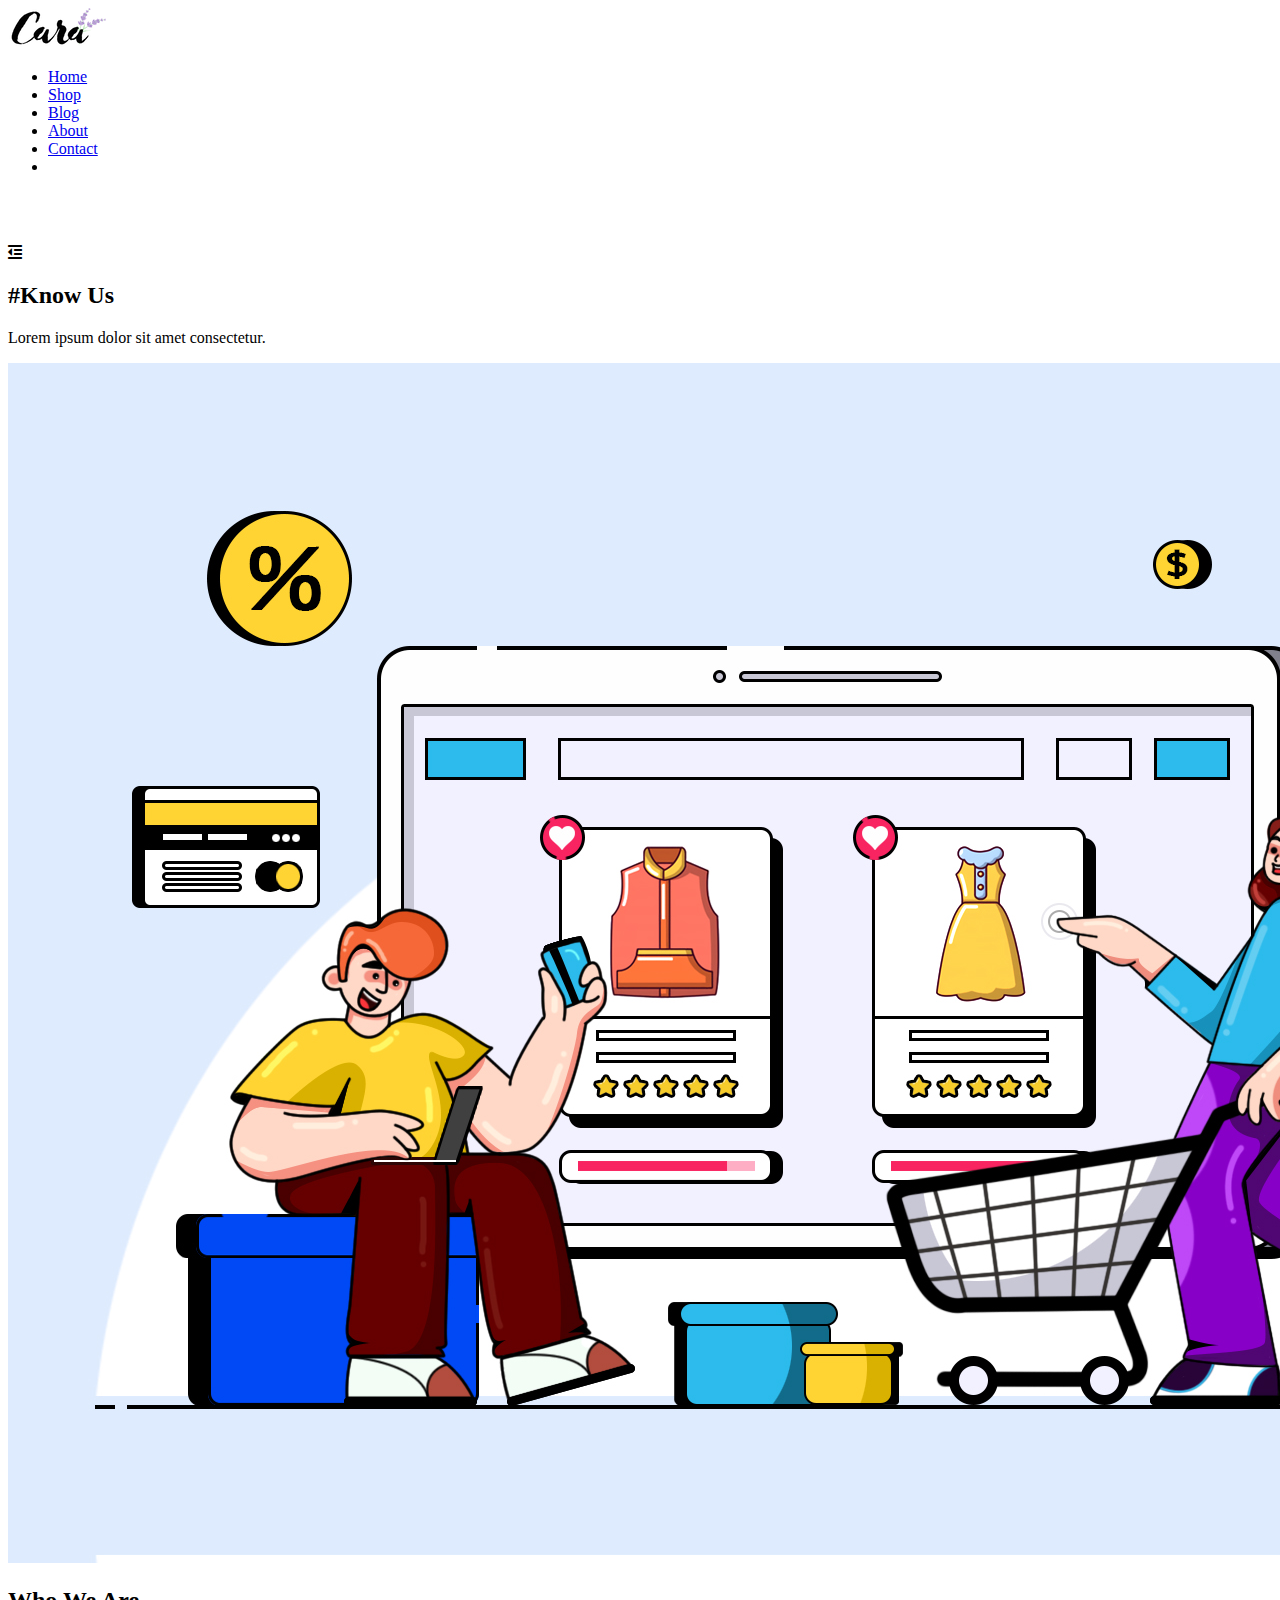
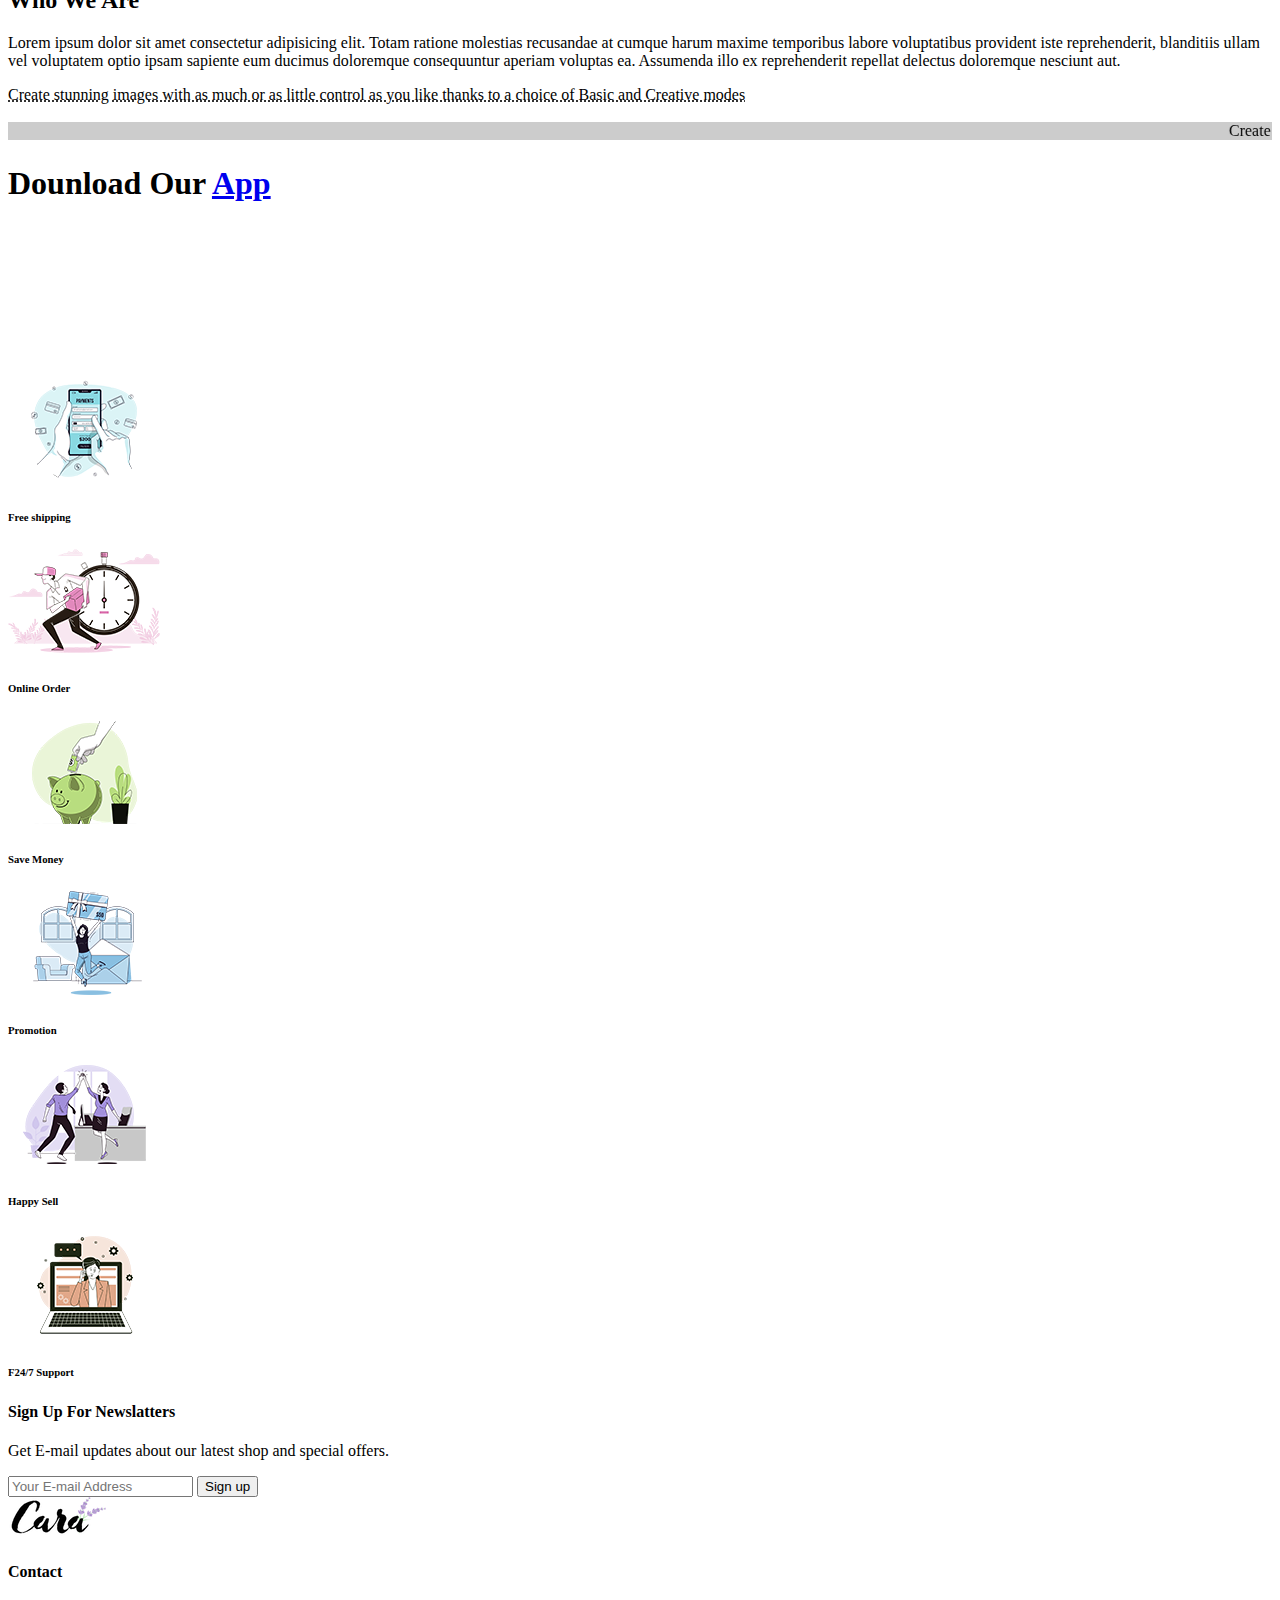
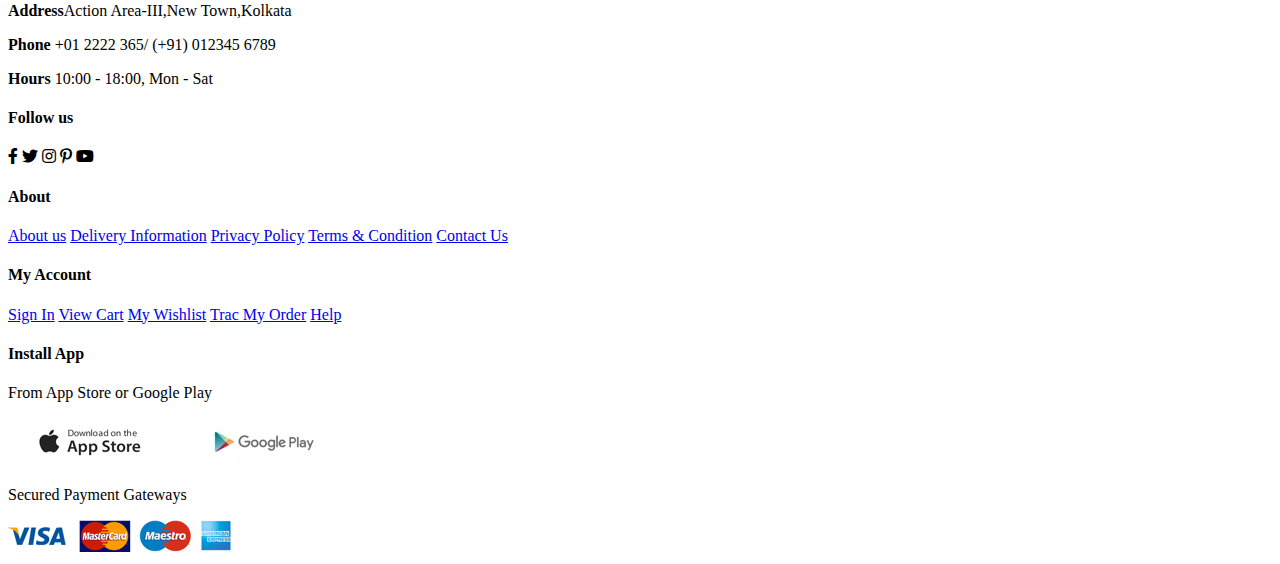
==== about.html @ 7c38bb24 "Added about.html bolg.html" ====
<!DOCTYPE html>
<html lang="en">
<head>
    <meta charset="UTF-8">
    <meta name="viewport" content="width=device-width, initial-scale=1.0">
    <title>E commerce</title>
    <link rel="stylesheet" href="https://pro.fontawesome.com/releases/v5.10.0/css/all.css" />
    <link rel="stylesheet" href="style.css">
</head>
<body>
    
    <section id="header">
        <a href="#" ><img src="img/logo.png" alt=""></a>
        <div>
            <ul id="navbar">
                <li><a href="index.html">Home</a></li>
                <li><a href="shop.html">Shop</a></li>
                <li><a href="blog.html">Blog</a></li>
                <li><a class="active" href="about.html">About</a></li>
                <li><a href="contact.html">Contact</a></li>
                <li id="lg-bag"><a href="cart.html"><i class="far fa-shopping-bag"></i></a></li>
                <a href="#" id="close"><i class="far fa-times"></i></a>
            </ul>
        </div>
        <div id="mobile">
            <p><a href="cart.html"><i class="far fa-shopping-bag"></i></a></p>
            <i id="bar" class="fa fa-outdent" aria-hidden="true"></i>
            
        </div>

    </section>

    <section id="page-header" class="about-header">
        <h2>#Know Us</h2>

        <p>Lorem ipsum dolor sit amet consectetur.</p>
        
    </section>

    <section id="about-head" class="section-p1">
        <img src="img/about/a6.jpg" alt="">
        <div>
            <h2>Who We Are</h2>
            <p>Lorem ipsum dolor sit amet consectetur adipisicing elit. Totam ratione molestias recusandae at cumque harum maxime temporibus labore voluptatibus provident iste reprehenderit, blanditiis ullam vel voluptatem optio ipsam sapiente eum ducimus doloremque consequuntur aperiam voluptas ea. Assumenda illo ex reprehenderit repellat delectus doloremque nesciunt aut.</p>

            <abbr title="">Create stunning images with as much or as little control as you like thanks to a choice of Basic and Creative modes</abbr>

            <br><br>

            <marquee bgcolor="#ccc" loop="-1" scrollamount="5" width="100%">Create stunning images with as much or as little control as you like thanks to a choice of Basic and Creative modes</marquee>
        </div>
    </section>

    <section id="about-app" class="section-p1">
        <h1>Dounload Our <a href="#">App</a></h1>
        <div class="video">
            <video autoplay muted loop src="img/about/1.mp4"></video>
        </div>
    </section>

    <section id="feature" class="section-p1">
        <div class="fe-box">
            <img src="img/features/f1.png" alt="">
            <h6>Free shipping</h6>
        </div>
        <div class="fe-box">
            <img src="img/features/f2.png" alt="">
            <h6>Online Order</h6>
        </div>
        <div class="fe-box">
            <img src="img/features/f3.png" alt="">
            <h6>Save Money</h6>
        </div>
        <div class="fe-box">
            <img src="img/features/f4.png" alt="">
            <h6>Promotion</h6>
        </div>
        <div class="fe-box">
            <img src="img/features/f5.png" alt="">
            <h6>Happy Sell</h6>
        </div>
        <div class="fe-box">
            <img src="img/features/f6.png" alt="">
            <h6>F24/7 Support</h6>
        </div>
    </section>

    <section id="newslatter" class="section-p1">
        <div class="newstext">
            <h4>Sign Up For Newslatters</h4>
            <p>Get E-mail updates about our latest shop and <span>special offers.</span></p>
        </div>
        <div class="form">
            <input type="text" placeholder="Your E-mail Address">
            <button class="normal">Sign up</button>
        </div>
    </section>

    <footer class="section-p1"> 
        <div class="col">
            <img class="logo" src="img/logo.png" alt="">
            <h4>Contact</h4>
            <p><strong>Address</strong>Action Area-III,New Town,Kolkata</p>
            <P><strong>Phone</strong> +01 2222 365/ (+91) 012345 6789</P>
            <p><strong>Hours</strong> 10:00 - 18:00, Mon - Sat</p>
            <div class="follow">
                <h4>Follow us</h4>
                <div class="icon">
                    <i class="fab fa-facebook-f"></i>
                    <i class="fab fa-twitter"></i>
                    <i class="fab fa-instagram"></i>
                    <i class="fab fa-pinterest-p"></i>
                    <i class="fab fa-youtube"></i>
                </div>
            </div>
        </div>
        <div class="col">
            <h4>About</h4>
            <a href="#">About us</a>
            <a href="#">Delivery Information</a>
            <a href="#">Privacy Policy</a>
            <a href="#">Terms & Condition</a>
            <a href="#">Contact Us</a>
        </div>
        <div class="col">
            <h4>My Account</h4>
            <a href="#">Sign In</a>
            <a href="#">View Cart</a>
            <a href="#">My Wishlist</a>
            <a href="#">Trac My Order</a>
            <a href="#">Help</a>
        </div>

        <div class="col install">
            <h4>Install App</h4>
            <p>From App Store or Google Play</p>
            <div class="row">
                <img src="img/pay/app.jpg" alt="">
                <img src="img/pay/play.jpg" alt="">
            </div>
            <p>Secured Payment Gateways</p>
            <img src="img/pay/pay.png" alt="">
        </div>
    </footer>

    <script src="script.js"></script>
</body>
</html>
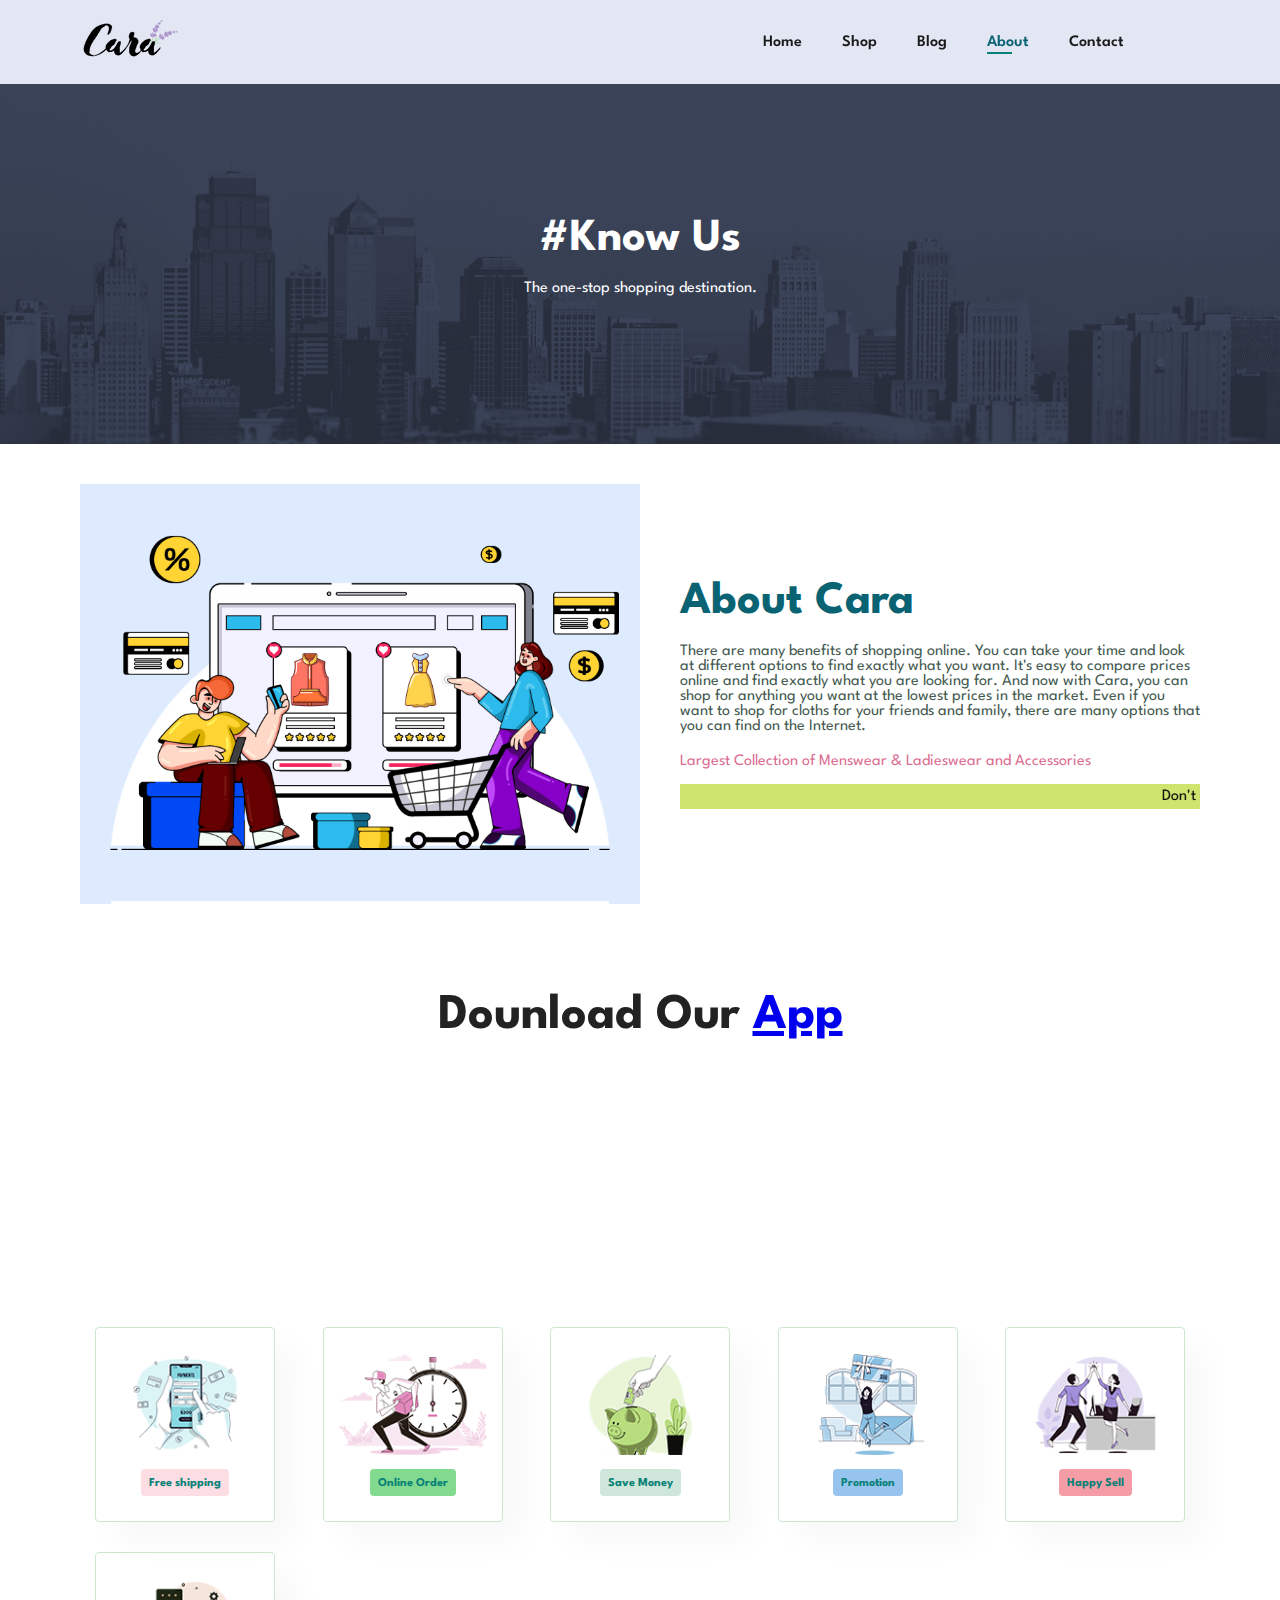
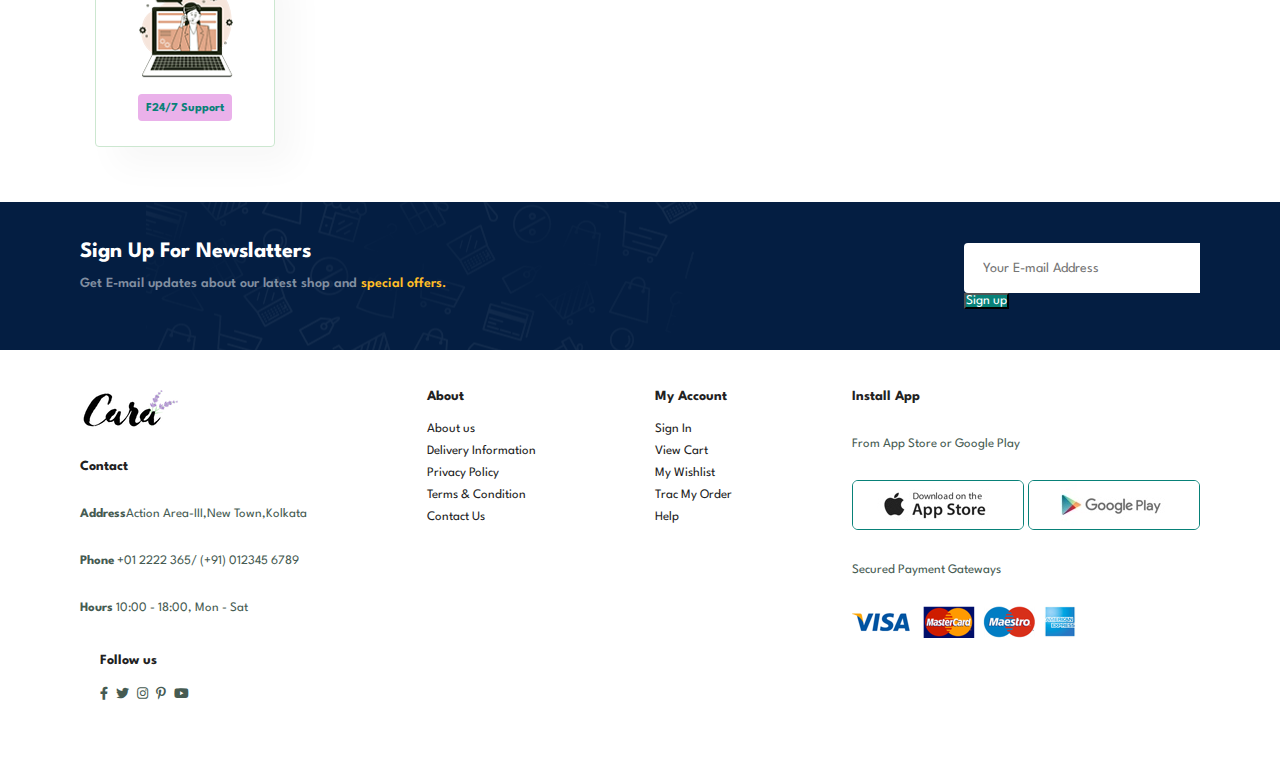
==== commit 363c8b14: "Modify about section" ====
--- a/about.html
+++ b/about.html
@@ -33,21 +33,21 @@
     <section id="page-header" class="about-header">
         <h2>#Know Us</h2>
 
-        <p>Lorem ipsum dolor sit amet consectetur.</p>
+        <p>The one-stop shopping destination.</p>
         
     </section>
 
     <section id="about-head" class="section-p1">
         <img src="img/about/a6.jpg" alt="">
         <div>
-            <h2>Who We Are</h2>
-            <p>Lorem ipsum dolor sit amet consectetur adipisicing elit. Totam ratione molestias recusandae at cumque harum maxime temporibus labore voluptatibus provident iste reprehenderit, blanditiis ullam vel voluptatem optio ipsam sapiente eum ducimus doloremque consequuntur aperiam voluptas ea. Assumenda illo ex reprehenderit repellat delectus doloremque nesciunt aut.</p>
+            <h2>About Cara</h2>
+            <p>There are many benefits of shopping online. You can take your time and look at different options to find exactly what you want. It's easy to compare prices online and find exactly what you are looking for. And now with Cara, you can shop for anything you want at the lowest prices in the market. Even if you want to shop for cloths for your friends and family, there are many options that you can find on the Internet.</p>
 
-            <abbr title="">Create stunning images with as much or as little control as you like thanks to a choice of Basic and Creative modes</abbr>
+            <abbr class="ladies" title="">Largest Collection of Menswear & Ladieswear and Accessories</abbr>
 
             <br><br>
 
-            <marquee bgcolor="#ccc" loop="-1" scrollamount="5" width="100%">Create stunning images with as much or as little control as you like thanks to a choice of Basic and Creative modes</marquee>
+            <marquee bgcolor="#fff" class="cura" loop="-1" scrollamount="5" width="100%">Don't Miss Out! Start Shopping Online on Cura Now</marquee>
         </div>
     </section>
 
@@ -106,11 +106,11 @@
             <div class="follow">
                 <h4>Follow us</h4>
                 <div class="icon">
-                    <i class="fab fa-facebook-f"></i>
-                    <i class="fab fa-twitter"></i>
-                    <i class="fab fa-instagram"></i>
-                    <i class="fab fa-pinterest-p"></i>
-                    <i class="fab fa-youtube"></i>
+                    <a href="https://www.facebook.com/abhishek.kumarsharma.397501/"><i class="fab fa-facebook-f"></i></a>
+                    <a href="https://twitter.com/?lang=en"><i class="fab fa-twitter"></i></a>
+                    <a href="https://www.instagram.com/abhi.ks1/"><i class="fab fa-instagram"></i></a>
+                    <a href="https://in.pinterest.com/"><i class="fab fa-pinterest-p"></i></a>
+                    <a href="https://www.youtube.com/"><i class="fab fa-youtube"></i></a>
                 </div>
             </div>
         </div>
--- a/style.css
+++ b/style.css
@@ -0,0 +1,1139 @@
+@import url('https://fonts.googleapis.com/css?family=Spartan:wght@100;200;300;400;500;600;700; 800;900&display-swap');
+*{
+    margin: 0;
+    padding: 0;
+    box-sizing: border-box;
+    font-family: 'Spartan',sans-serif;
+}
+h1{
+    font-size: 50px;
+    line-height: 64px;
+    color: #222;
+}
+
+h2{
+    font-size: 46px;
+    line-height: 54px;
+    color: #222;
+}
+
+h4{
+    font-size: 20px;
+    color: #222;
+}
+h6{
+    font-weight: 700;
+    font-size: 12px;
+}
+p {
+    font-size: 16px;
+    color: #465b52;
+    margin: 15px 0 20px 0;
+}
+.section-p1 {
+    padding: 40px 80px;
+}
+.section-m1 {
+    margin: 40px 0;
+}
+button .normal{
+    font-size: 14px;
+    font-weight: 600;
+    padding: 15px 30px;
+    color: #1e1717;
+    background-color: #fff;
+    border-radius: 4px;
+    cursor: pointer;
+    border: none;
+    outline: none;
+    transition: 0.2s;
+}
+
+button .white{
+    font-size: 13px;
+    font-weight: 600;
+    padding: 11px 18px;
+    color: #1e1717;
+    background-color: transparent;
+    cursor: pointer;
+    border: 1px solid #fff;
+    outline: none;
+    transition: 0.2s;
+}
+body{
+    width: 100%;
+}
+
+#header{
+    display: flex;
+    align-items: center;
+    justify-content: space-between;
+    padding: 20px 80px;
+    background: #E3E6F3;
+    box-shadow: 0 5px rgba(0, 0, 0, 0);
+    z-index: 999;
+    position: sticky;
+    top: 0;
+    left: 0;
+}
+#navbar{
+    display: flex;
+    align-items: center;
+    justify-content: center;
+}
+
+#navbar li{
+    list-style: none;
+    padding: 0px 20px;
+    position: relative;
+}
+
+#navbar li a{
+    text-decoration: none;
+    font-size: 16px;
+    font-weight: 600;
+    color: #1a1a1a;
+}
+#navbar li a:hover,
+#navbar li a.active{
+    color: #096373;
+}
+
+#navbar li a.active::after,
+#navbar li a:hover::after {
+    content: "";
+    width: 30%;
+    height: 2px;
+    background: #088178;
+    position: absolute;
+    bottom: -4px;
+    left: 20px;
+}
+
+#mobile{
+    display: none;
+    align-items: center;
+}
+
+#close{
+    display: none;
+}
+
+#hero {
+    background-image: url("img/hero4.png");
+    height: 90vh;
+    width: 100%;
+    background-size: cover;
+    background-position: top 25% right 0;
+    padding: 0 80px;
+    display: flex;
+    flex-direction: column;
+    align-items: flex-start;
+    justify-content: center;
+}
+
+#hero h4{
+    padding-bottom: 15px;
+}
+#hero h1{
+    color: #088178;
+}
+
+#hero button{
+    background-image: url('img/button.png');
+    background-color: transparent;
+    color: #088178;
+    border: 0;
+    padding: 14px 80px 14px 65px;
+    background-repeat: no-repeat;
+    cursor: pointer;
+    font-weight: 700;
+    font-size: 15px;
+}
+
+#feature .fe-box{
+    width: 180px;
+    text-align: center;
+    padding: 25px 15px;
+    box-shadow: 20px 20px 34px rgba(0, 0, 0, 0.03);
+    border: 1px solid #cce7d0;
+    border-radius: 4px;
+    margin: 15px;
+}
+#feature{
+    display: flex;
+    align-items: center;
+    justify-content: space-between;
+    flex-wrap: wrap;
+}
+
+#feature .fe-box:hover{
+    box-shadow: 10px 10px 54px rgba(70, 62, 221, 0.1);
+}
+#feature .fe-box img{
+    width: 100%;
+    margin-bottom: 10px;
+}
+
+#feature .fe-box h6{
+    display: inline-block;
+    padding: 9px 8px 6px 8px ;
+    line-height: 1;
+    border-radius: 4px;
+    color: #088178;
+    background-color: #fddde4;
+}
+#feature .fe-box:nth-child(2) h6{
+    background-color:  #81da8e;
+}
+#feature .fe-box:nth-child(3) h6{
+    background-color: #cee7da;
+}
+#feature .fe-box:nth-child(4) h6{
+    background-color:  #97c4ee;
+}
+#feature .fe-box:nth-child(5) h6{
+    background-color:  #f59da6;
+}
+#feature .fe-box:nth-child(6) h6{
+    background-color:  #eab1ea
+}
+
+#product1 {
+    text-align: center;
+}
+
+#product1 .pro{
+    width: 23%;
+    min-width: 250px;
+    padding: 10px 12px;
+    border: 1px solid #cce7d0;
+    cursor: pointer;
+    box-shadow: 20px 20px 30px rgba(0, 0, 0, 0.02);
+    margin: 15px 0;
+    transition: 0.2s ease;
+    position: relative;
+}
+
+#product1 .pro img{
+    box-shadow: 20px 20px 30px rgba(0, 0, 0, 0.06);
+}
+
+#product1 .pro img{
+    width: 100%;
+    border-radius: 20px;
+}
+
+#product1 .pro .des{
+    text-align: start;
+    padding: 10px 0;
+}
+
+#product1 .pro .des span{
+    color: #606063;
+    font-size: 12px;
+}
+
+#product1 .pro .des h5{
+    padding-top: 7px;
+    color: #1a1a1a;
+    font-size: 14px;
+}
+
+#product1 .pro .des i {
+    font-size: 12px;
+    color: rgb(243, 181, 25);
+}
+
+#product1 .pro .des h4 {
+    padding-top: 7px;
+    font-size: 15px;
+    font-weight: 700;
+    color: #088178;
+}
+#product1 .pro-container{
+    display: flex;
+    justify-content: space-between;
+    padding-top: 20px;
+    flex-wrap: wrap;
+} 
+
+#product1 .pro .cart{
+    width: 40px;
+    height: 40px;
+    line-height: 40px;
+    border-radius: 50px;
+    background-color: #e8f6ea;
+    font-weight: 500;
+    color: #088178;
+    border: 1px solid#cce7d0;
+    position: absolute;
+    bottom: 20px;
+    right: 10px;
+}
+#banner{
+    display: flex;
+    flex-direction: column;
+    justify-content: center;
+    align-items: center;
+    text-align: center;
+    background-image: url("img/banner/b1.jpg");
+    width: 100%;
+    height: 40vh;
+    background-size: cover;
+    background-position: center;
+}
+#banner h4{
+    color: #fff;
+    font-size: 16px;
+}
+#banner h2{
+    color: #fff;
+    font-size: 30px;
+    padding: 10px;
+}
+#banner h2 span{
+    color: rgb(200, 29, 29);
+}
+
+#banner button:hover {
+    background-color: #088178;
+    color: #fff;
+}
+
+#sm-banner .banner-box{
+    display: flex;
+    flex-direction: column;
+    justify-content: center;
+    align-items: flex-start;
+    background-image: url("img/banner/b17.jpg");
+    min-width: 600px;
+    height: 50vh;
+    background-size: cover;
+    background-position: center;
+    padding: 30px;
+}
+#sm-banner{
+    display: flex;
+    justify-content: space-between;
+    flex-wrap: wrap;
+}
+#sm-banner h4 {
+    color: #fff;
+    font-size: 20px;
+    font-weight: 300;
+}
+#sm-banner h2 {
+    color: #fff;
+    font-size: 28px;
+    font-weight: 800;
+}
+#sm-banner span{
+    color: #fff;
+    font-size: 14px;
+    font-weight: 500;
+    padding-bottom: 15px;
+}
+
+#sm-banner .banner-box:hover button{
+    background-color: #088178;
+    border: 1px solid #088178;
+}
+#sm-banner .banner-box2{
+    background-image: url(img/banner/b10.jpg);
+}
+
+#banner3{
+    display: flex;
+    justify-content: space-between;
+    flex-wrap: wrap;
+    padding: 0 80px;
+}
+
+#banner3 .banner-box{
+    display: flex;
+    flex-direction: column;
+    justify-content: center;
+    align-items: flex-start;
+    background-image: url("img/banner/b7.jpg");
+    min-width: 30%;
+    height: 30vh;
+    background-size: cover;
+    background-position: center;
+    padding: 20px;
+    margin-bottom: 20px;
+}
+#banner3 h2{
+    color: #fff ;
+    font-weight: 1200;
+    font-size: 22px;
+}
+#banner3 h3{
+    color: #e62323 ;
+    font-weight: 1000;
+    font-size: 15px;
+}
+
+#banner3 .banner-box2{
+    background-image: url(img/banner/b4.jpg);
+}
+
+#banner3 .banner-box3{
+    background-image: url(img/banner/b18.jpg);
+}
+
+#newslatter {
+    display: flex;
+    justify-content: space-between;
+    flex-wrap: wrap;
+    align-items: center;
+    background-image: url(img/banner/b14.png);
+    background-repeat: no-repeat;
+    background-position: 20% 30%;
+    background-color: #041e42;
+}
+
+#newslatter h4{
+    font-size: 22px;
+    font-weight: 700;
+    color: #fff;
+}
+#newslatter p{
+    font-size: 14px;
+    font-weight: 600;
+    color: #818ea0;
+}
+#newslatter p span{
+    color: #ffbd27;
+}
+newslatter .form{
+    display: flex;
+    width: 40%;
+}
+
+#newslatter input{
+    height: 3.125rem;
+    padding: 0 1.25em;
+    font-size: 14px;
+    width: 100%;
+    border: 1px solid transparent;
+    border-radius: 4px;
+    outline: none;
+    border-top-right-radius: 0;
+    border-bottom-right-radius: 0;
+}
+
+#newslatter button{
+    background-color: #088178;
+    color: #fff;
+    white-space: nowrap;
+    border-top-left-radius: 0;
+    border-bottom-left-radius: 0;
+}
+
+footer{
+    display: flex;
+    flex-wrap: wrap;
+    justify-content: space-between;
+
+}
+
+footer .col{
+    display: flex;
+    flex-direction: column;
+    align-items: flex-start;
+    margin-bottom: 20px;
+}
+
+footer .logo{
+    margin-bottom: 30px;
+}
+
+footer h4{
+    font-size: 14px;
+    padding-bottom: 20px;
+}
+footer p {
+    font-size: 13px;
+    padding-bottom: 0 0 8px 0;
+}
+
+footer a {
+    font-size: 13px;
+    text-decoration: none;
+    color: #222;
+    margin-bottom: 10px;
+}
+
+footer .follow{
+    margin: 20px;
+}
+
+footer .follow i {
+    color: #465b52;
+    padding-right: 4px;
+    cursor: pointer;
+}
+
+footer .install .row img {
+    border: 1px solid #088178;
+    border-radius: 6px;
+}
+
+footer .install img {
+    margin: 10px 0 15px 0;
+}
+
+footer .follow i:hover,
+footer a:hover{
+    color: #cb10b8;
+}
+
+/* footer.copyright{
+    width: 100%;
+    text-align: center;
+} */
+
+
+/* shop page */
+#page-header{
+    background-image: url(img/banner/b1.jpg);
+    width: 100%;
+    height: 40vh;
+    background-size: cover;
+    display: flex;
+    justify-content: center;
+    text-align: center;
+    flex-direction: column;
+    padding: 14px;
+}
+
+#page-header h2,
+#page-header p{
+    color: #fff;
+}
+
+#pagination{
+    text-align: center;
+}
+
+#pagination a{
+    text-decoration: none;
+    background-color: #088178;
+    padding: 15px 20px;
+    border-radius: 4px;
+    color: #fff;
+    font-weight: 600;
+}
+
+#pagination a i{
+    font-size: 16px;
+    font-weight: 600;
+}
+/* single product */
+/* styling the group of photos in main pthoto and group photo */
+#prodetails{
+    display: flex;
+    margin-top: 20px;
+}
+#prodetails .single-pro-image{
+    width: 40%;
+    margin-right: 50px;
+}
+
+.small-img-group {
+    display: flex;
+    justify-content: space-between;
+}
+
+.small-img-col {
+    flex-basis: 24%;
+    cursor: pointer;
+}
+
+#prodetails .single-pro-details{
+    width: 50%;
+    padding-top: 30px;
+}
+
+#prodetails .single-pro-details h4{
+    padding: 40px 0 20px 0;
+}
+#prodetails .single-pro-details h2{
+    font-size: 26px;
+}
+
+#prodetails .single-pro-details select{
+    display: block;
+    padding: 5px 10px;
+    margin-bottom: 10px;
+}
+
+#prodetails .single-pro-details input{
+    width: 50px;
+    height: 47px;
+    padding-left: 10px;
+    font-size: 16px;
+    margin-right: 10px;
+}
+#prodetails .single-pro-details button{
+    height: 47px;
+    padding-left: 20px;
+    font-size: 16px;
+    margin-right: 10px;
+    padding-right: 20px;
+    border-radius: 4px;
+}
+
+#prodetails .single-pro-details input:focus{
+    outline: none;
+}
+
+#prodetails .single-pro-details button{
+    background-color: #088178;
+    color: #fff;
+}
+
+#prodetails .single-pro-details span{
+    line-height: 25px;
+}
+/* blog section */
+#page-header.blog-header{
+    background-image: url(img/banner/b19.jpg);
+}
+
+#blog{
+    padding: 150px 150px 0 150px;
+}
+#blog .blog-box{
+    display: flex;
+    text-align: center;
+    width: 100%;
+    /* position: relative;
+    padding-bottom: 90px; */
+}
+
+ #blog .blog-img{
+    width: 50%;
+    margin-right: 40px;
+} 
+
+#blog img{
+    width: 100%;
+    height: 300px;
+    object-fit: cover;
+} 
+
+#blog .blog-details{
+    width: 50%;
+    margin: 0px;
+}
+#blog .blog-details a{
+    text-decoration: none;
+    font-size: 11px;
+    color: #000;
+    font-weight: 700;
+    position: relative;
+    transition: 0.3s;
+}
+/* using after screen sliding */
+#blog .blog-details a::after{
+    content: "";
+    width: 50px;
+    height: 1px;
+    background-color: #000;
+    position: absolute;
+    top: 4px;
+    right: -60px;
+}
+
+#blog .blog-details a:hover{
+    color: #088178;
+}
+
+#blog .blog-details a:hover:after{
+    background-color: #088178;
+}
+
+#blog .blog-box h1{
+    position: absolute;
+    top: -40px;
+    left: 0;
+    font-size: 70px;
+    font-weight: 700;
+    color: #c9cbce;
+    z-index: -9;
+}
+
+/* about section */
+
+#page-header.about-header{
+    background-image: url("img/about/banner.png");
+}
+
+#about-head {
+    display: flex;
+    align-items: center;
+}
+
+#about-head img{
+    width: 50%;
+    height: auto;
+}
+
+#about-head div{
+    padding-left: 40px;
+}
+
+#about-app{
+    text-align: center;
+}
+#about-app .video{
+    width: 70%;
+    height: 100%;
+    margin: 30px auto 0 auto;
+}
+
+#about-app .video video{
+    width: 100%;
+    height: 100%;
+    border-radius: 20px;
+}
+
+.cura{
+    background-color: #cde46e;
+    padding: 5px;
+}
+.ladies{
+    text-decoration: none;
+    color: palevioletred;
+}
+#about-head h2{
+    color: #096373;
+}
+
+/* contact section */
+
+#contact-details{
+    display: flex;
+    align-items: center;
+    justify-content: space-between;
+}
+
+#contact-details .details{
+    width: 35%;
+}
+
+#contact-details .details span,
+#form-details form span{
+    font-size: 12px; 
+}
+
+#contact-details .details h2{
+    font-size: 26px;
+    line-height: 35px;
+    padding: 20px 0;
+}
+
+#contact-details .details h3{
+    font-size: 16px;
+    line-height: 15px;
+}
+
+#contact-details .details li{
+    list-style: none;
+    display: flex;
+    padding: 10px 0;
+}
+
+#contact-details .details li i{
+    font-size: 14px;
+    padding-right: 22px;
+}
+
+#contact-details .details li p{
+    margin: 0;
+    font-size: 14px;
+}
+
+#contact-details .map {
+    width: 55%;
+    height: 400px;    
+}
+
+#contact-details .map iframe{
+    width: 100%;
+    height: 100%;
+}
+
+#form-details form{
+    width: 65%;
+    display: flex;
+    flex-direction: column;
+    align-items: flex-start;
+}
+
+#form-details form input,
+#form-details form textarea{
+    width: 100%;
+    padding: 12px 15px;
+    outline: none;
+    margin-bottom: 20px;
+    border: 1px solid#e1e1e1;
+}
+
+.norma{
+    margin: 20px 30px 20px 20px;
+    background-color: #088178;
+    color: #fff;
+    padding: 10px 20px;
+    border-radius: 4px;
+}
+#form-details .people div {
+    padding-bottom: 25px;
+    display: flex;
+    align-items: flex-start;
+}
+
+/* #form-details .people div{
+    width: 65px;
+    height: 65px;
+    object-fit: cover;
+    margin-right: 15px;
+} */
+
+#form-details .people div p{
+    margin: 0;
+    font-size: 13px;
+    line-height: 25px;
+}
+#form-details .people div p span{
+    display: block;
+    font-size: 16px;
+    font-weight: 600;
+    color: #000;
+}
+
+#form-details {
+    display: flex;
+    justify-content: space-between;
+    margin: 30px;
+    padding: 80px;
+    border: 1px solid #e1e1e1;
+}
+
+
+/* cart section */
+#cart {
+    overflow-x: auto;
+}
+#cart table{
+    width: 100%;
+    border-collapse: collapse;
+    table-layout: fixed;
+    white-space: nowrap;
+}
+
+#cart table img {
+    width: 70px;
+}
+#cart table td:nth-child(1){
+    width: 100px;
+    text-align: center;
+}
+#cart table td:nth-child(2){
+    width: 150px;
+    text-align: center;
+}
+#cart table td:nth-child(3){
+    width: 250px;
+    text-align: center;
+}
+#cart table td:nth-child(4),
+#cart table td:nth-child(5),
+#cart table td:nth-child(6){
+    width: 150px;
+    text-align: center;
+}
+
+#cart table td:nth-child(5) input{
+    width: 70px;
+    padding: 10px 5px 10px 15px;
+}
+
+#cart table thead{
+    border: 1px solid #e2e9e1;
+    border-left: none;
+    border: none;
+}
+#cart table thead td{
+    font-weight: 700;
+    text-transform: uppercase;
+    font-size: 13px;
+    padding: 18px 0;
+}
+
+#cart table tbody tr td{
+    padding-top: 15px;
+}
+
+#cart table tbody td{
+    font-size: 13px;
+}
+
+#cart-add {
+    display: flex;
+    flex-wrap: wrap;
+    justify-content: space-between;
+}
+
+#coupon {
+    width: 50%;
+    margin-bottom: 30px;
+}
+
+#coupon h3{
+    padding-bottom: 15px;
+}
+
+#coupon input{
+    padding: 10px 20px;
+    outline: none;
+    width: 60%;
+    margin-right: 10px;
+    border: 1px solid #000;
+}
+
+#cupon button,
+#subtotal button{
+    background-color: #088178;
+    color: #fff;
+}
+
+#subtotal{
+    width: 50%;
+    margin-bottom: 30px;
+    border: 1px solid #e2e9e1;
+    padding: 30px;
+}
+
+#subtotal table{
+    border-collapse: collapse;
+    width: 100%;
+    margin-bottom: 20px;
+}
+
+#subtotal table td{
+    width: 50%;
+    border: 1px solid #e2e0e1;
+    padding: 10px;
+    font-size: 13px;
+}
+
+#subtotal h3{
+    padding-bottom: 15px;
+}
+
+@media (max-width:799px){
+    .section-p1{
+        padding: 40px 40px;
+    }
+    #navbar{
+        display: flex;
+        flex-direction: column;
+        align-items: flex-start;
+        justify-content: flex-start;
+        position: fixed;
+        top: 0;
+        right: -300px;
+        height: 100vh;
+        width: 300px;
+        background-color: #E3E6F3;
+        box-shadow: 0 40px 60px rgba(0, 0, 0, 0.01);
+        padding: 80px 0 0 10px;
+        transition: 0.3s;
+    }
+
+    #navbar.active{
+        right: 0px;
+    }
+
+    #navbar li{
+        margin-bottom: 25px;
+    }
+    #mobile{
+        display: flex;
+        align-items: center;
+    }
+    #mobile i {
+        color: #1a1a1a;
+        font-size: 24px;
+        padding-left: 20px;
+    }
+    #close{
+        display: initial;
+        position: absolute;
+        top: 30px;
+        left: 30px;
+        color: #222;
+        font-size: 24px;
+    }
+    #lg-bag{
+        display: none;
+    }
+
+    #hero {
+        height: 70vh;
+        padding: 0 80px;
+        background-position: top 30% right 30%;
+    }
+    #featuer{
+        justify-content: center;
+    }
+    #feature .fe-box{
+        margin: 15px 15px;
+    }
+    #product1 .pro-container{
+        justify-content: center;
+    }
+    #product .pro{
+        margin: 15px;
+    }
+    #banner {
+        height: 20vh;
+    }
+    #sm-banner .banner-box{
+        min-width: 100%;
+        height: 30vh;
+    } 
+    #banner3 {
+        padding: 0 40px;
+    }
+
+    #banner3 .banner-box{
+        widows: 28%;
+    }
+
+    #newslatter .form{
+        width: 70%;
+    }   
+
+}
+
+@media(max-width: 477px){
+    .section-p1{
+        padding: 20px;
+    }
+    #header{
+        padding: 10px 30px;
+    }
+
+    h1{
+        font-size: 38px;
+    }
+
+    h2{
+        font-size: 32px;
+    }
+
+    #hero{
+        padding: 0 20px;
+        background-position: 55%;
+    }
+    #feature .fe-box{
+        width: 155px;
+        margin: 0 0 15px 0;
+    }
+    #product1 .pro{
+        width: 100%;
+    }
+
+    #banner {
+        height: 40vh;
+    }
+
+    #sm-banner .banner-box{
+        height: 40vh;
+    }
+    #sm-banner .banner-box2{
+        margin-top: 20px;
+    }
+    #banner3 {
+        padding: 0 20px;
+    }
+    #banner3 .banner-box{
+        width: 100%;
+    }
+    #newslatter {
+        padding: 40px 20px;
+    }
+    #newslatter .form{
+        width: 100%;
+    }
+
+    footer .copyright{
+        text-align: start;
+    }
+
+    /* single product */
+    #prodetails {
+        display: flex;
+        flex-direction: column;
+    }
+
+    .section-p1 .single-pro-image{
+        width: 100%;
+        margin-right: 0px;
+    }
+
+    .section-p1 .single-pro-details{
+        width: 100%;
+
+    }
+    /* blog section for mobile */
+    #blog {
+        padding: 100px 20px 0 20px;
+    }
+    #blog .blog-box {
+        display: flex;
+        flex-direction: column;
+        align-items: flex-start;
+    }
+    #blog .blog-img {
+        width: 100%;
+        margin-right: 0px;
+        margin-bottom: 30px;
+    }
+    #blog .blog-details {
+        width: 100%;
+    }
+
+    /* About section */
+
+    #about-head {
+        flex-direction: column;
+    }
+
+    #about-head img{
+        width: 100%;
+        margin-bottom: 20px;
+    }
+    #about-head div {
+        padding-left: 0px;
+    }
+    #about-app .video{
+        width: 100%;
+    }
+
+    /* cart section */
+    #cart-add {
+        flex-direction: column;
+    }
+    #coupon {
+        width: 100%;
+    }
+    #subtotal{
+        width: 100%;
+        padding: 20px;
+    }
+}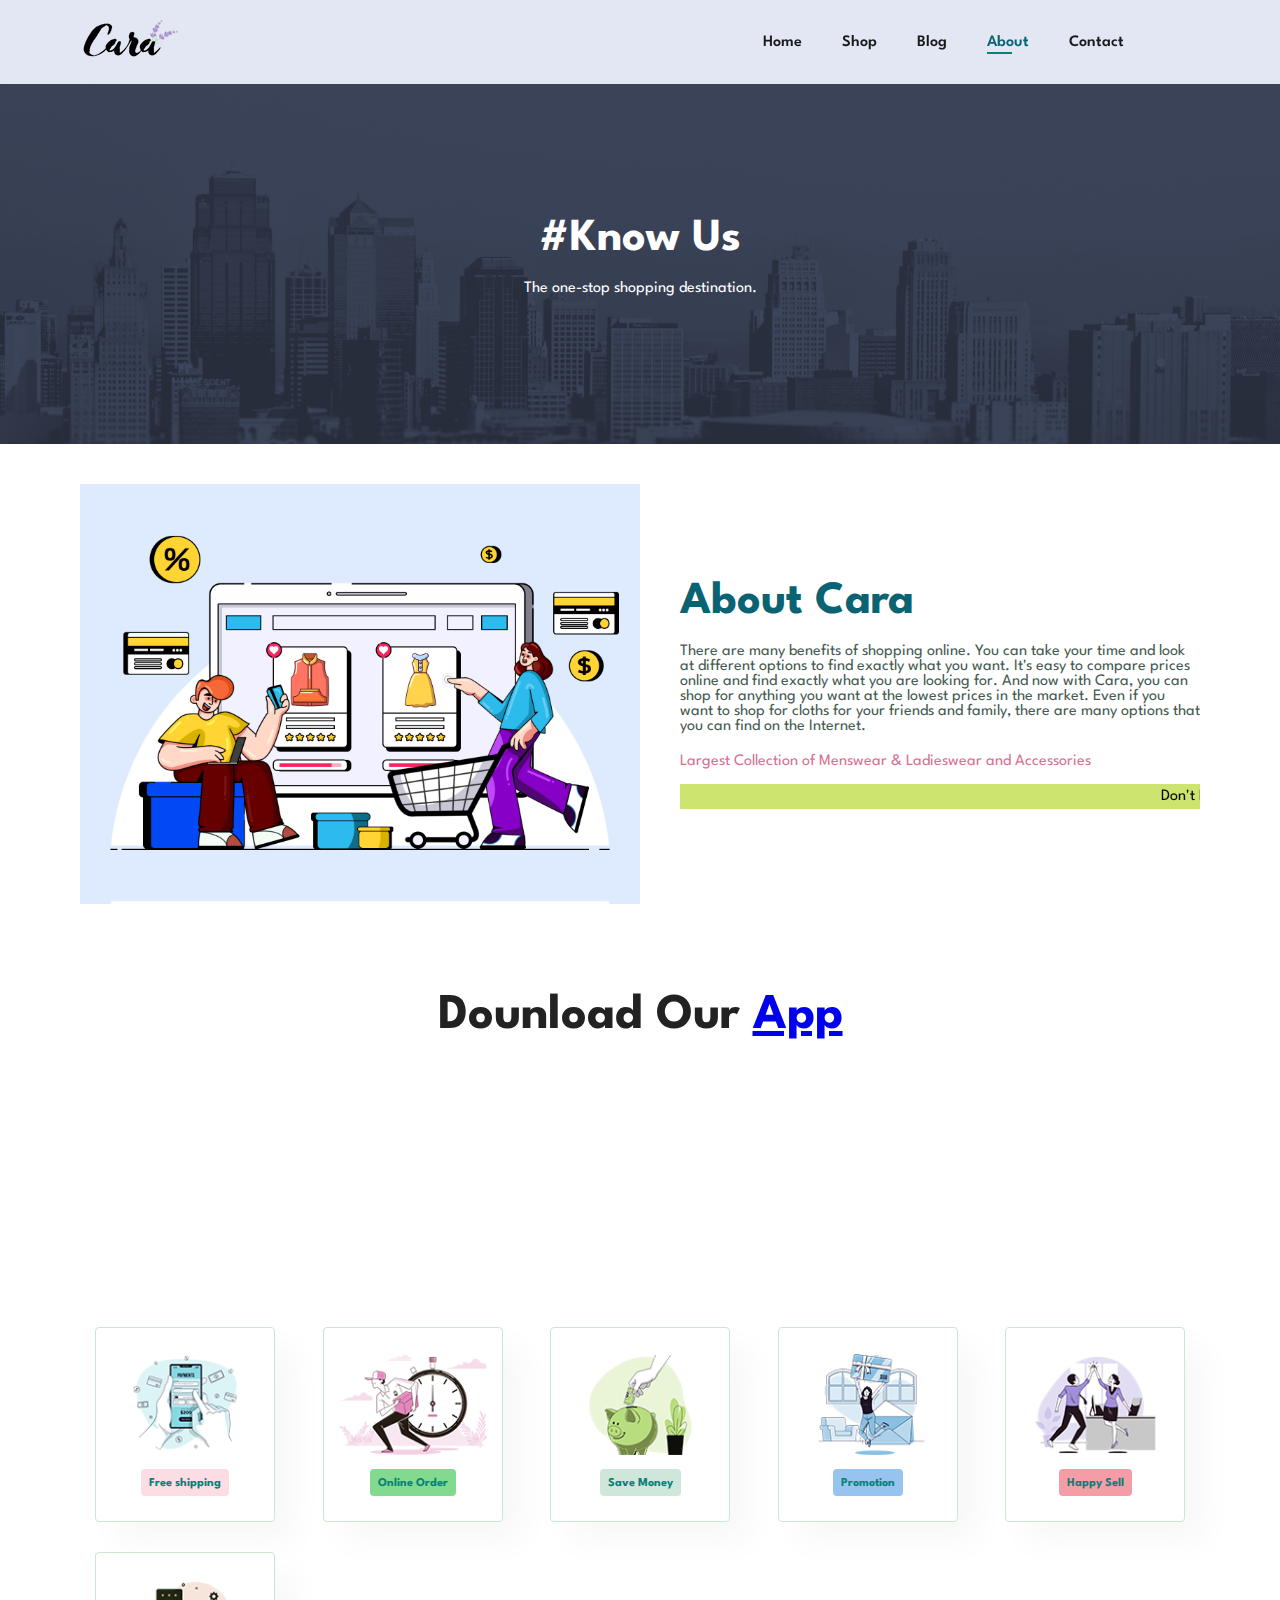
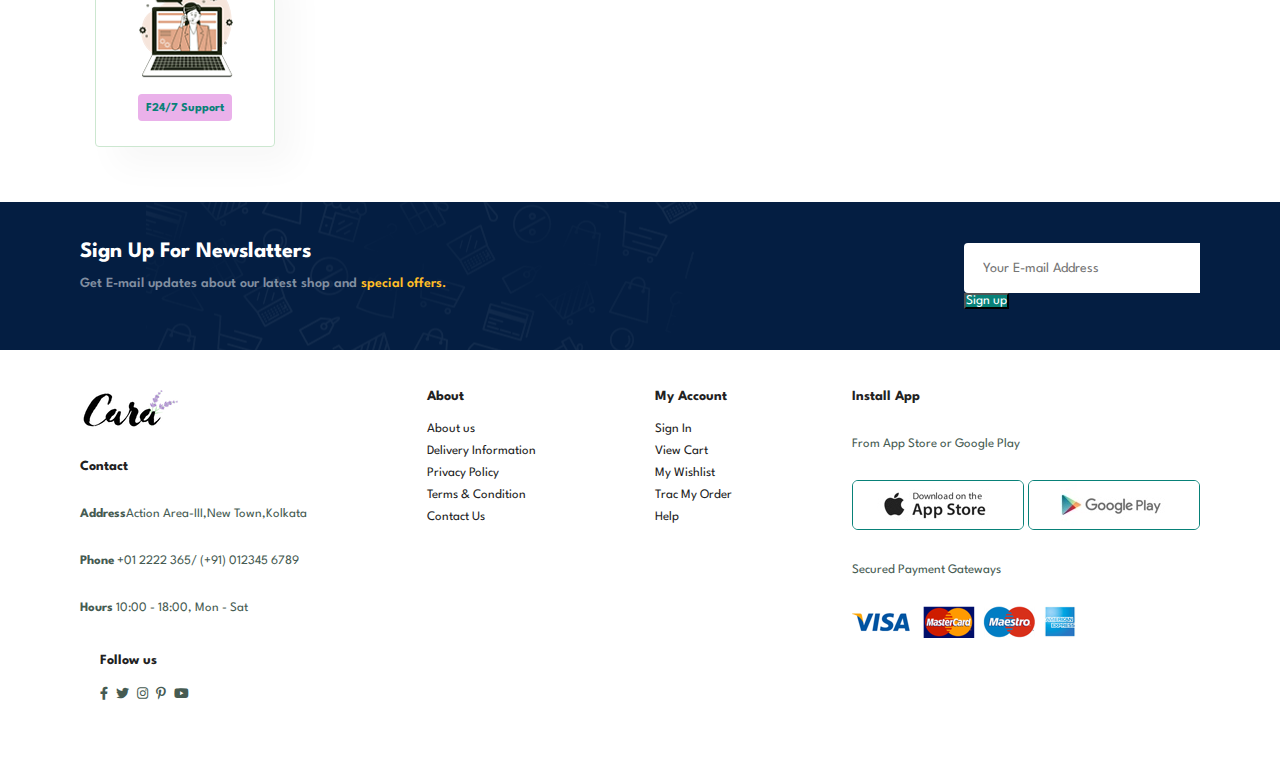
==== commit 825ecb23: "modifed code" ====
--- a/about.html
+++ b/about.html
@@ -47,7 +47,7 @@
 
             <br><br>
 
-            <marquee bgcolor="#fff" class="cura" loop="-1" scrollamount="5" width="100%">Don't Miss Out! Start Shopping Online on Cura Now</marquee>
+            <marquee bgcolor="#fff" class="cura" loop="-1" scrollamount="5" width="100%">Don't Miss Out! Start Shopping Online on Cara Now</marquee>
         </div>
     </section>
 
--- a/style.css
+++ b/style.css
@@ -76,10 +76,49 @@
     top: 0;
     left: 0;
 }
+
+#header .searchBox a,
+a:hover {
+    text-decoration: none;
+}
+.searchBox{
+    position: relative;
+    display: flex;
+    justify-content: center;
+    align-items: center;
+}
+.searchText{
+    width: 0rem;
+    border-radius: 3rem;
+    border: none;
+    outline: none;
+    transition: all 0.5sec linear;
+}
+
+.searchText:focus{
+    outline: none;
+}
+.searchBtn{
+    width: 2rem;
+    height: 2rem;
+    color: #fff;
+    position: absolute;
+    right: 1rem;
+    display: grid;
+    align-items: center;
+    border-radius: 50%;
+}
+
+.searchBox:hover > .searchText {
+        width: 20rem;
+        padding: 1rem;
+}
+
 #navbar{
     display: flex;
     align-items: center;
     justify-content: center;
+
 }
 
 #navbar li{
@@ -109,6 +148,7 @@
     bottom: -4px;
     left: 20px;
 }
+
 
 #mobile{
     display: none;
